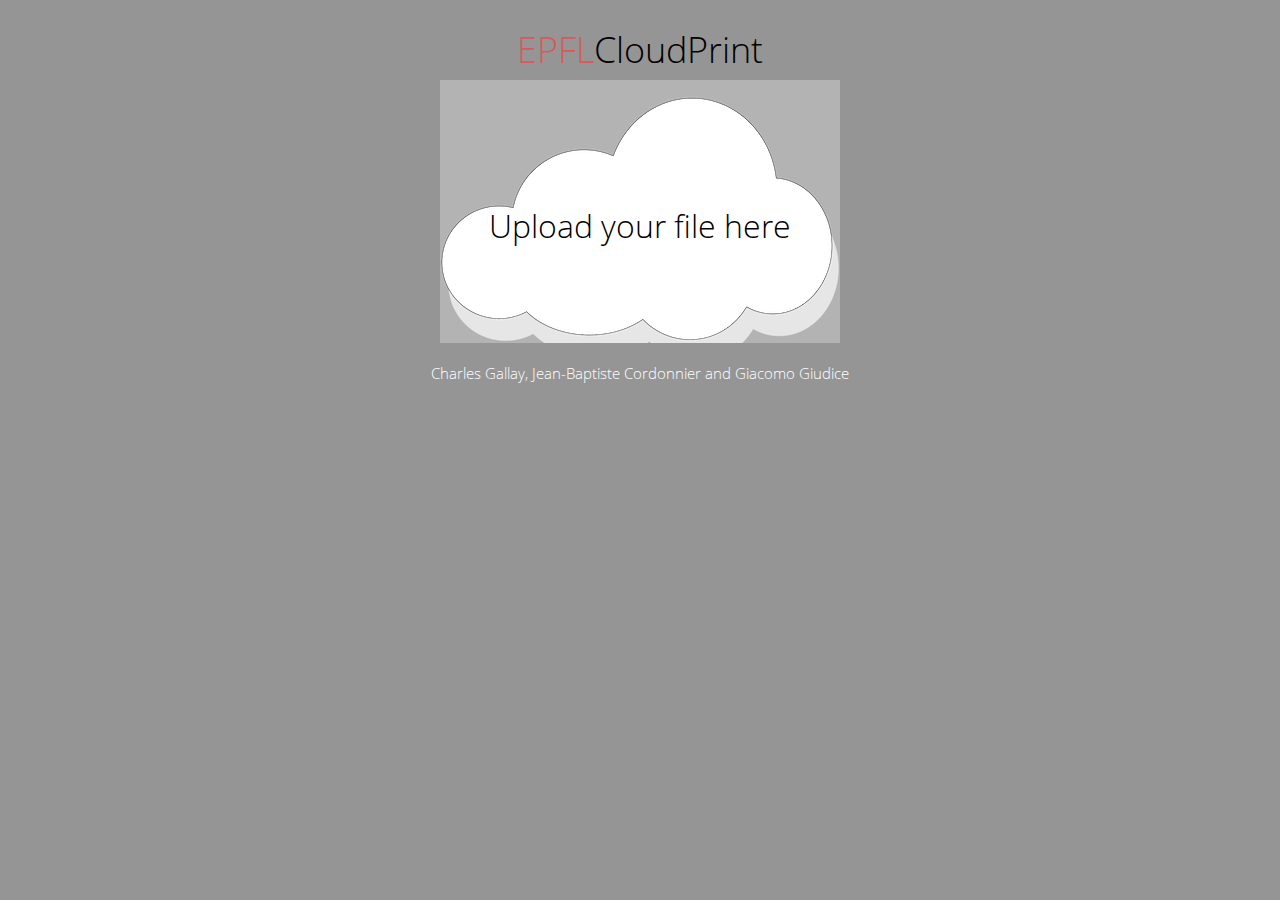
==== index.html @ 7ae25bc0 "Almost clean version" ====
<!DOCTYPE html PUBLIC "-//W3C//DTD XHTML 1.0 Transitional//EN" "http://www.w3.org/TR/xhtml1/DTD/xhtml1-transitional.dtd">
<html xmlns="http://www.w3.org/1999/xhtml">
<head>
  <meta http-equiv="Content-Type" content="text/html; charset=UTF-8" />
  <meta name="viewport" content="width=440px, initial-scale=1, maximum-scale=1">
  <title>EPFLCloudPrint</title>
</head>
<link rel="stylesheet" type="text/css" href="styles.css" />
<link href="bootstrap/css/bootstrap.css" rel="stylesheet" type="text/css"/>
<script src="http://ajax.googleapis.com/ajax/libs/jquery/1.9.1/jquery.min.js" type="text/javascript"></script>
<script src="http://malsup.github.com/jquery.form.js"></script>
<script src="script.js"></script>

<body id="body">
  <div id="wrapper">
    <h1><font color=#D65A5A>EPFL</font>CloudPrint</h1>
    <div id="cloud">
      <div id="cloud-background">
      </div>
      <div id="cloud-bar">
      </div>
      <div id="cloud-text-container"><p id="cloud-text"> Upload your file here</p>
      </div>
      <div id="cloud-foreground">
        <form id="formUpload" action="upload_file.php" method="post" enctype="multipart/form-data" >
          <input  type="file" name="file" id="fileElem" accept="application/pdf">
          <div id="fileSelect"></div>
        </form>
      </div>
    </div>
    
    <div id="dialog" class="panel panel-default">

      <form class="panel-body" id="dialog-form" action="print.php" method="post" >
        <div class="alert alert-danger" id="error" style="display:none;">
        </div>
        <div class="alert" id="print-result" style="display:none;">
        </div>

        <!-- hidden field for file name -->
        <input type="text" id="server_file_name" name="server_file_name" style="display:none;">

        <div class="input-group">
          <span class="input-group-addon">
            <span class="glyphicon glyphicon-user"></span>
          </span>
          <input type="text" class="form-control" placeholder="Username" id="user" name="user">
        </div>

        <div class="input-group">
          <span class="input-group-addon">
            <span class="glyphicon glyphicon-lock"></span>
          </span>
          <input type="password" class="form-control" placeholder="Password" id="password" name="password">
        </div>

        <h3>Options</h3>

        <label class="radio inline">
          <input type="radio" checked="checked" id="selection_all" name="selection_all"/>
          All the pages
        </label>
        <label class="radio inline">
          <input type="radio" id="selection_selected" name="selection_selected"/>
          Selected only
        </label>

        <div class="row from_to">
          <div class="col-lg-6">
            <div class="input-group">
              <span class="input-group-addon">
                From
              </span>
              <input type="number" value="1" min="1" class="form-control" id="from" name="from">
            </div>
          </div>
          <div class="col-lg-6">
            <div class="input-group">
              <span class="input-group-addon">
                To
              </span>
              <input type="number" value="1" min="1" class="form-control" id="to" name="to">
            </div>
          </div>
        </div>

        <div class="control-group inline">
          <label class="control-label" for="inputType">Number of copies</label>
          <div class="controls">
            <input type="number" min=1 class="form-control" value="1" id="number_copies" name="number_copies">
          </div>
        </div>


        <label class="checkbox inline">
          <input type="checkbox" checked name="double_sided"/>
          Double sided
        </label>

        <button type="submit" value="Submit" class="btn btn-danger btn-lg pull-right">PRINT</button>

      </form>
    </div>
  </div>
  <div id="footer">
    <p>Charles Gallay, Jean-Baptiste Cordonnier and Giacomo Giudice</p>
  </div>
</div>

</body>

</html>
---- styles.css ----
/* FONTS */

@charset "UTF-8";
@font-face
{
 font-family: OpenSans;
 src: url('../font/OpenSans-Light.ttf');
}
@font-face
{
  font-family: OpenSans;
  src: url('../font/OpenSans-Regular.ttf');
  font-weight: bold;
}

/* GENERAL CSS */

html {
  background-color: #959595;
}

body
{
  margin:0px;
  font-family: OpenSans,'Helvetica','sans-serif';
  font-size: 15px;
}

#wrapper
{
  background-color: #959595;
  padding: 10px;
  margin: 0px auto;
}

/* LOGO CSS */

h1
{
  font-size: 50px;
  text-align: center;
  margin-top: 20px;
  font-family: OpenSans,'Helvetica','sans-serif';
}

/* CLOUD CSS */

#cloud
{
  margin: 5px auto;
  width: 400px;
  height: 263px;
  position: relative;
  text-align: center;
}

#fileElem
{
  visibility: hidden;
  width: 0;
  height: 0;
}

#fileSelect
{
  background: url(img/cloud.png) no-repeat;
  width: 400px;
  height: 263px;
  cursor: pointer;
  border: none;
}

#cloud-foreground
{
  position: absolute;
  z-index: 4;
}

#cloud-text-container
{
  position: absolute;
  left: 10%;
  width: 80%;
  height: 100%;
  z-index: 3;
}

#cloud-bar
{
  background-color: #D65A5A;
  position: absolute;
  width: 0%;
  height: 100%;
  z-index: 2;
}

#cloud-background
{
  background-color: white;
  position: absolute;
  width: 100%;
  height: 100%;
  z-index: 1;
}

#cloud-text
{
  font-size: 32px;
  margin: 124px auto;
}

/* DIALOG CSS */

#dialog
{
  text-align: left;
  margin: 10px auto;
  width: 400px;
  display: none;
}

#dialog .alert {
  margin-top: 20px;
}

#dialog .input-group {
  margin-top: 15px;
  margin-bottom: 15px;
}


#dialog h3 {
  margin-top: 20px;
  margin-bottom: 20px;
}

#dialog .radio {
  margin-top : 15px;
}

#dialog .panel-body {
  margin-left:20px;
  margin-right:20px;
  margin-bottom:10px;
}

#dialog .row {
  display: none;
}

#footer {
  width: 500px;
  text-align: center;
  margin-left:auto;
  margin-right:auto;
  margin-top: 5px;
  color: white;
}

#body{
  background:#959595;
}
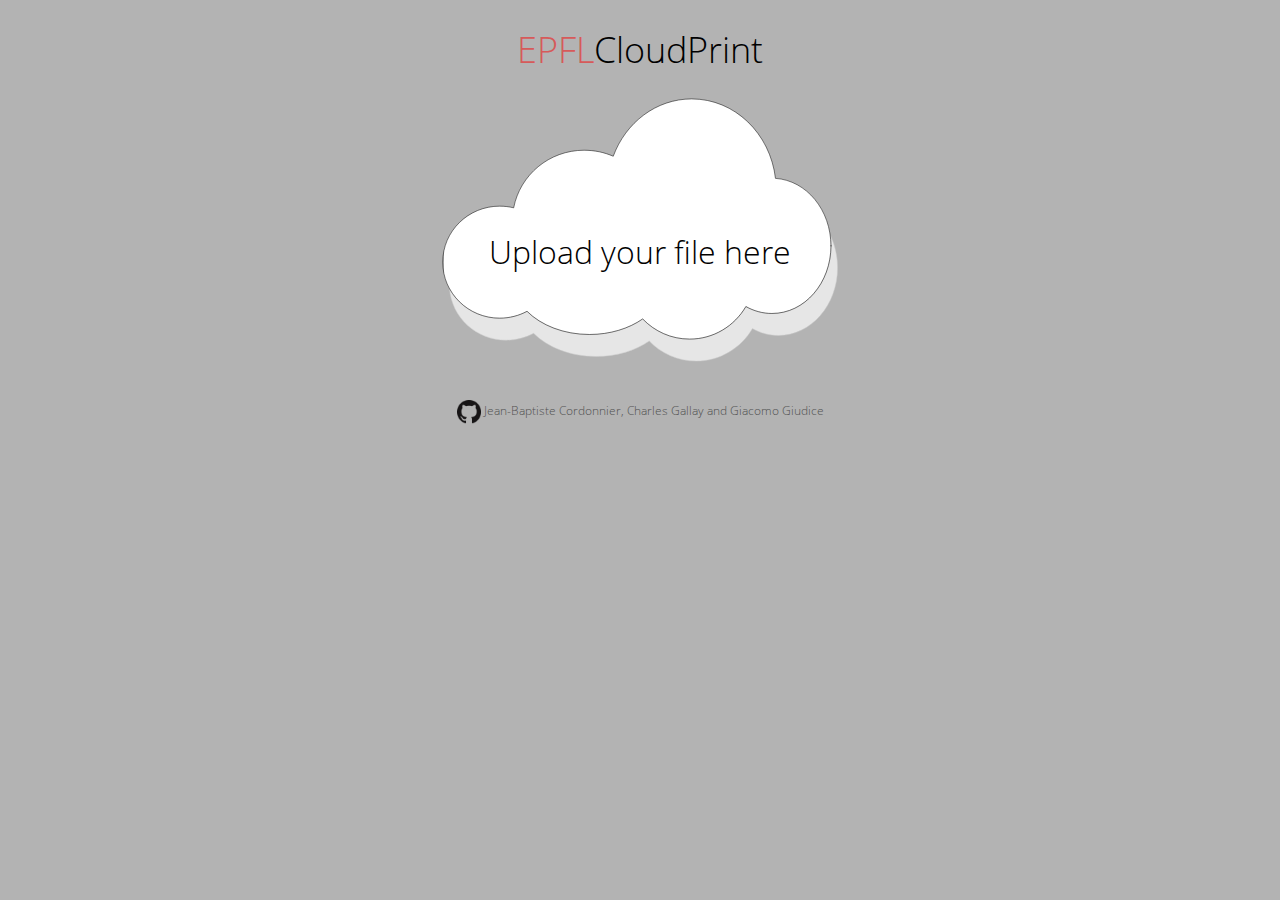
==== commit c722cc0e: "GitHub link" ====
--- a/index.html
+++ b/index.html
@@ -2,7 +2,7 @@
 <html xmlns="http://www.w3.org/1999/xhtml">
 <head>
   <meta http-equiv="Content-Type" content="text/html; charset=UTF-8" />
-  <meta name="viewport" content="width=440px, initial-scale=1, maximum-scale=1">
+  <meta name="viewport" content="width=device-width, initial-scale=1.0">
   <title>EPFLCloudPrint</title>
 </head>
 <link rel="stylesheet" type="text/css" href="styles.css" />
@@ -28,7 +28,7 @@
         </form>
       </div>
     </div>
-    
+
     <div id="dialog" class="panel panel-default">
 
       <form class="panel-body" id="dialog-form" action="print.php" method="post" >
@@ -44,7 +44,7 @@
           <span class="input-group-addon">
             <span class="glyphicon glyphicon-user"></span>
           </span>
-          <input type="text" class="form-control" placeholder="Username" id="user" name="user">
+          <input type="text" class="form-control" placeholder="Gaspar" id="user" name="user">
         </div>
 
         <div class="input-group">
@@ -103,7 +103,10 @@
     </div>
   </div>
   <div id="footer">
-    <p>Charles Gallay, Jean-Baptiste Cordonnier and Giacomo Giudice</p>
+    <p>
+    <a href="https://github.com/giacomogiudice/EPFLCloudPrint" target="_blank"><img id="logo-github"src="img/GitHub-Mark-64px.png" alt="GitHub link"/></a>
+    Jean-Baptiste Cordonnier, Charles Gallay and Giacomo Giudice
+  </p>
   </div>
 </div>
 
--- a/styles.css
+++ b/styles.css
@@ -4,19 +4,19 @@
 @font-face
 {
  font-family: OpenSans;
- src: url('../font/OpenSans-Light.ttf');
+ src: url('font/OpenSans-Light.ttf');
 }
 @font-face
 {
   font-family: OpenSans;
-  src: url('../font/OpenSans-Regular.ttf');
+  src: url('font/OpenSans-Regular.ttf');
   font-weight: bold;
 }
 
 /* GENERAL CSS */
 
 html {
-  background-color: #959595;
+  background-color: #B3B3B3;
 }
 
 body
@@ -28,7 +28,7 @@
 
 #wrapper
 {
-  background-color: #959595;
+  background-color: none;
   padding: 10px;
   margin: 0px auto;
 }
@@ -49,7 +49,7 @@
 {
   margin: 5px auto;
   width: 400px;
-  height: 263px;
+  height: 300px;
   position: relative;
   text-align: center;
 }
@@ -63,11 +63,13 @@
 
 #fileSelect
 {
-  background: url(img/cloud.png) no-repeat;
+  background-image: url(img/cloud.png);
+  background-image: url(img/cloud-clean.svg), none;
+  background-size: 100% 100%;
+  border: 0px;
   width: 400px;
-  height: 263px;
+  height: 300px;
   cursor: pointer;
-  border: none;
 }
 
 #cloud-foreground
@@ -98,15 +100,16 @@
 {
   background-color: white;
   position: absolute;
-  width: 100%;
-  height: 100%;
+  width: 98%;
+  height: 98%;
+  margin: 1%;
   z-index: 1;
 }
 
 #cloud-text
 {
   font-size: 32px;
-  margin: 124px auto;
+  margin: 150px auto;
 }
 
 /* DIALOG CSS */
@@ -157,6 +160,10 @@
   color: white;
 }
 
-#body{
-  background:#959595;
-}+#footer p {
+  font-size: 0.8em;
+  color: #505050;
+}
+#footer img{
+  width: 24px;
+}
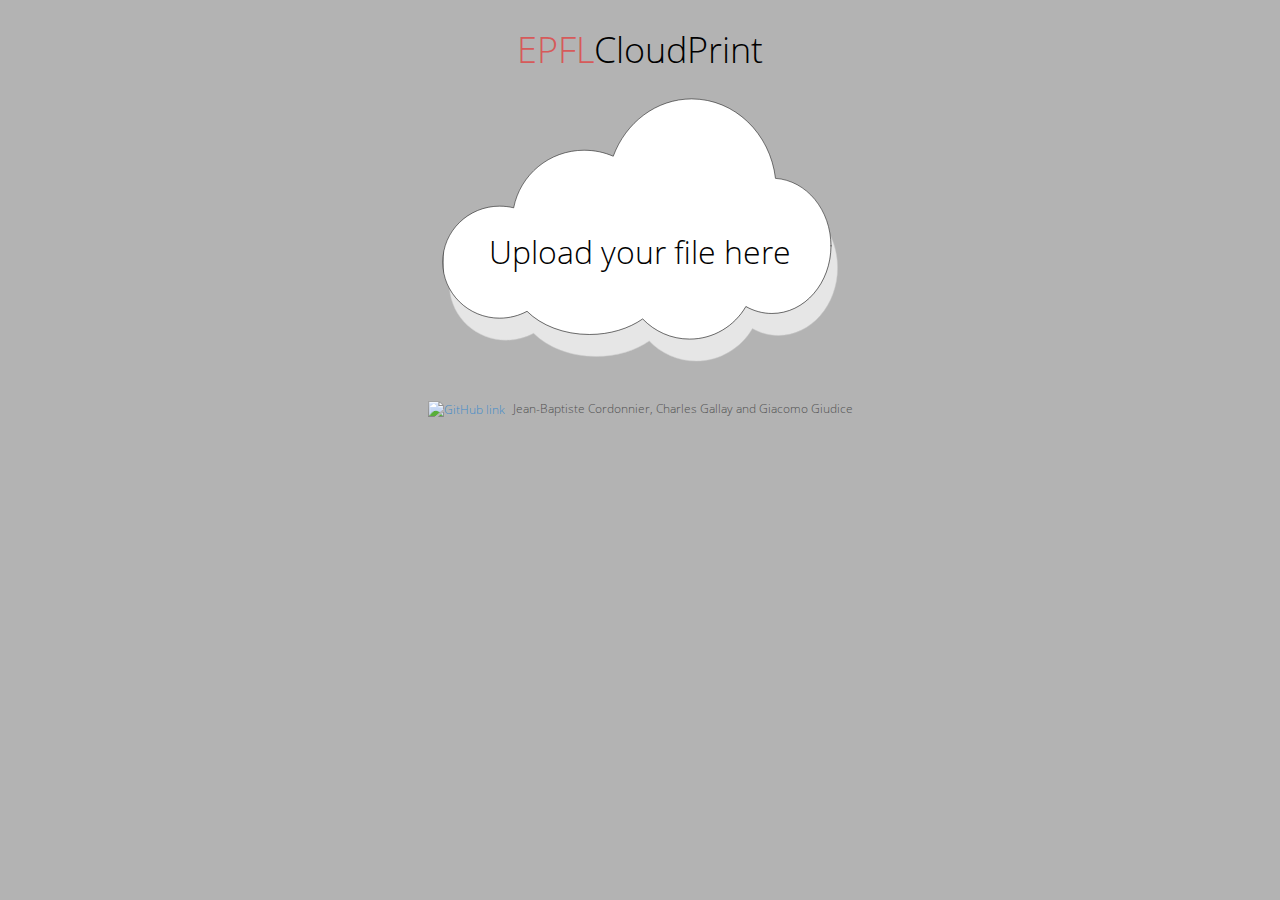
==== commit ba6237c7: "Beautiful name + remove printer after job" ====
--- a/index.html
+++ b/index.html
@@ -39,6 +39,9 @@
 
         <!-- hidden field for file name -->
         <input type="text" id="server_file_name" name="server_file_name" style="display:none;">
+
+        <!-- hidden field for file name -->
+        <input type="text" id="file_name" name="file_name" style="display:none;">
 
         <div class="input-group">
           <span class="input-group-addon">
@@ -97,14 +100,14 @@
           Double sided
         </label>
 
-        <button type="submit" value="Submit" class="btn btn-danger btn-lg pull-right">PRINT</button>
+        <button type="submit" value="Submit" class="btn btn-danger btn-lg pull-right" disabled id="submit">PRINT</button>
 
       </form>
     </div>
   </div>
   <div id="footer">
     <p>
-    <a href="https://github.com/giacomogiudice/EPFLCloudPrint" target="_blank"><img id="logo-github"src="img/GitHub-Mark-64px.png" alt="GitHub link"/></a>
+    <a style="margin-right:5px;" href="https://github.com/giacomogiudice/EPFLCloudPrint" target="_blank"><img id="logo-github" src="img/GitHub.png" alt="GitHub link"/></a>
     Jean-Baptiste Cordonnier, Charles Gallay and Giacomo Giudice
   </p>
   </div>
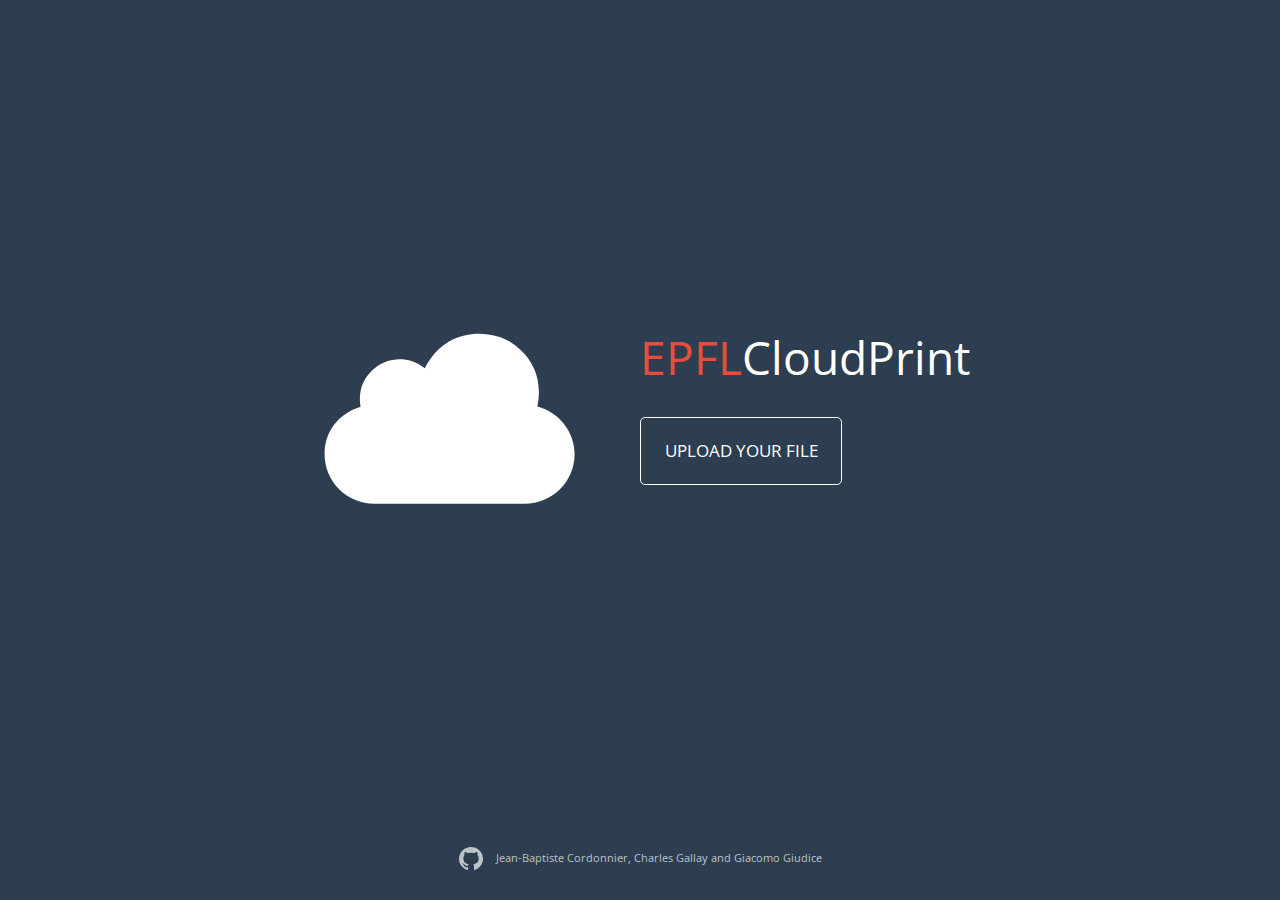
==== commit a33dcd37: "Brand new design ! Only in demo for the moment, need form verification, link with the back-end, clea" ====
--- a/index.html
+++ b/index.html
@@ -1,118 +1,109 @@
 <!DOCTYPE html PUBLIC "-//W3C//DTD XHTML 1.0 Transitional//EN" "http://www.w3.org/TR/xhtml1/DTD/xhtml1-transitional.dtd">
 <html xmlns="http://www.w3.org/1999/xhtml">
 <head>
+  <meta name="viewport" content="width=device-width">
   <meta http-equiv="Content-Type" content="text/html; charset=UTF-8" />
-  <meta name="viewport" content="width=device-width, initial-scale=1.0">
   <title>EPFLCloudPrint</title>
 </head>
+<link href='http://fonts.googleapis.com/css?family=Open+Sans' rel='stylesheet' type='text/css'>
+<link rel="stylesheet" type="text/css" href="skeleton/base.css" />
+<link rel="stylesheet" type="text/css" href="skeleton/skeleton.css" />
+<link rel="stylesheet" type="text/css" href="skeleton/layout.css" />
 <link rel="stylesheet" type="text/css" href="styles.css" />
-<link href="bootstrap/css/bootstrap.css" rel="stylesheet" type="text/css"/>
-<script src="http://ajax.googleapis.com/ajax/libs/jquery/1.9.1/jquery.min.js" type="text/javascript"></script>
-<script src="http://malsup.github.com/jquery.form.js"></script>
+<script src="https://ajax.googleapis.com/ajax/libs/jquery/1.9.1/jquery.min.js"></script>
 <script src="script.js"></script>
 
-<body id="body">
-  <div id="wrapper">
-    <h1><font color=#D65A5A>EPFL</font>CloudPrint</h1>
-    <div id="cloud">
-      <div id="cloud-background">
+<body>
+
+  <div class="container">
+    <div class="two columns alpha cloud">
+      <span style="visibility: hidden">Empty</span>
+    </div>
+    <div class="six columns  cloud">
+      <svg class="foreground" height="170" width="250">
+        <defs>
+          <linearGradient id="progression" x1="0" y1="0" x2="100%" y2="35%">
+          <stop offset="0%" stop-color="#2ecc71" />
+          <stop offset="0%" stop-color="#FFFFFF" />
+          </linearGradient>
+        </defs>
+        <path id="cloud_path" d="m 186.35781,8.876732 c 15.78232,10.231975 33.93546,29.879452 27.03438,64.610972 21.31603,5.820368 37.18487,24.800538 37.18487,47.750986 0,27.30733 -22.31413,49.42895 -49.84801,49.42895 H 50.425072 C 22.891196,170.66852 0.57706205,148.54691 0.57706205,121.23869 0.57706205,98.707512 14.444346,80.642672 36.585439,73.778105 34.670404,63.578788 35.565038,46.040023 52.492633,33.806139 c 9.4396,-6.832792 29.225922,-13.223363 48.329007,1.452002 22.80292,-44.705755 69.06972,-37.066198 85.53617,-26.381409 z" fill="url(#progression)" />
+        <path id="tick_path" d="m 81.691766,105.38213 29.471174,25.12269 55.748,-64.444933" fill="none" stroke="#2ecc71" stroke-width="14.29999999" stroke-linecap="round" stroke-linejoin="round" stroke-miterlimit="4" display="none">
+      </svg>
+      <p style="display:none;">Uploading your file...</p>
+    </div>
+    <div class="eight columns omega dialog">
+      <h1><span class="colored">EPFL</span>CloudPrint</h1>
+
+      <div class="upload _button empty" id="upload_button">
+        UPLOAD YOUR FILE
       </div>
-      <div id="cloud-bar">
-      </div>
-      <div id="cloud-text-container"><p id="cloud-text"> Upload your file here</p>
-      </div>
-      <div id="cloud-foreground">
-        <form id="formUpload" action="upload_file.php" method="post" enctype="multipart/form-data" >
-          <input  type="file" name="file" id="fileElem" accept="application/pdf">
-          <div id="fileSelect"></div>
-        </form>
+      
+      <div class="options" style="display: none;">
+        <!-- Credentials -->
+        <div class="five columns alpha omega">
+          <input type="text" id="gaspar" placeholder="Gaspar"/>
+          <input type="password" id="password" placeholder="Password"/>
+        </div>
+        <br class="clear"/>
+
+        <!-- Options -->
+        <div class="six columds alpha omega">
+
+          <h3>Options</h3>
+
+          <div class="three columns alpha copies">
+            <h5>Number of copies</h5>
+            <input type="text" id="numberCopies" value="1"/>
+          </div>
+
+          <div class="three columns omega printingOptions">
+            <h5>Printing Options</h5>
+
+            <div class="doublesided checkbox checked"></div>
+            <span class="label" for="doublesided"> Double sided </span><br/>
+
+            <div class="blackwhite checkbox checked"></div>
+            <span class="label" for="blackwhite"> Black & white </span>
+          </div>
+
+          <br class="clear" />
+
+          <h5>Pages</h5>
+
+          <div class="radioGroup selection">
+            <div class="all radiobox checked"></div>
+            <span class="label" for="all"> All </span><br/>
+
+            <div class="selectedonly radiobox unchecked"></div>
+            <span class="label" for="selectedonly"> Selected only </span><br/>
+            <div id="fromto" style="display: none">
+              <div class="two columns" >
+                <input type="text" class="numberField" id="from" placeholder="From"/>
+              </div>
+              <div class="two columns omega">
+                <input type="text" class="numberField" id="to" placeholder="To"/>
+              </div>
+              <br class="clear"/>
+            </div>
+
+          </div>
+
+          <div class="five columns alpha omega">
+            <div class="_button full print">PRINT</div>
+          </div>
+        </div>
       </div>
     </div>
-
-    <div id="dialog" class="panel panel-default">
-
-      <form class="panel-body" id="dialog-form" action="print.php" method="post" >
-        <div class="alert alert-danger" id="error" style="display:none;">
-        </div>
-        <div class="alert" id="print-result" style="display:none;">
-        </div>
-
-        <!-- hidden field for file name -->
-        <input type="text" id="server_file_name" name="server_file_name" style="display:none;">
-
-        <!-- hidden field for file name -->
-        <input type="text" id="file_name" name="file_name" style="display:none;">
-
-        <div class="input-group">
-          <span class="input-group-addon">
-            <span class="glyphicon glyphicon-user"></span>
-          </span>
-          <input type="text" class="form-control" placeholder="Gaspar" id="user" name="user">
-        </div>
-
-        <div class="input-group">
-          <span class="input-group-addon">
-            <span class="glyphicon glyphicon-lock"></span>
-          </span>
-          <input type="password" class="form-control" placeholder="Password" id="password" name="password">
-        </div>
-
-        <h3>Options</h3>
-
-        <label class="radio inline">
-          <input type="radio" checked="checked" id="selection_all" name="selection_all"/>
-          All the pages
-        </label>
-        <label class="radio inline">
-          <input type="radio" id="selection_selected" name="selection_selected"/>
-          Selected only
-        </label>
-
-        <div class="row from_to">
-          <div class="col-lg-6">
-            <div class="input-group">
-              <span class="input-group-addon">
-                From
-              </span>
-              <input type="number" value="1" min="1" class="form-control" id="from" name="from">
-            </div>
-          </div>
-          <div class="col-lg-6">
-            <div class="input-group">
-              <span class="input-group-addon">
-                To
-              </span>
-              <input type="number" value="1" min="1" class="form-control" id="to" name="to">
-            </div>
-          </div>
-        </div>
-
-        <div class="control-group inline">
-          <label class="control-label" for="inputType">Number of copies</label>
-          <div class="controls">
-            <input type="number" min=1 class="form-control" value="1" id="number_copies" name="number_copies">
-          </div>
-        </div>
-
-
-        <label class="checkbox inline">
-          <input type="checkbox" checked name="double_sided"/>
-          Double sided
-        </label>
-
-        <button type="submit" value="Submit" class="btn btn-danger btn-lg pull-right" disabled id="submit">PRINT</button>
-
-      </form>
+    <br class="clear"/>
+    <div class="footer sixteen columns">
+      <p>
+        <a  href="https://github.com/giacomogiudice/EPFLCloudPrint" target="_blank">
+          <img class="logo-github" src="images/GitHub.svg" alt="GitHub link"/>
+        </a>
+        Jean-Baptiste Cordonnier, Charles Gallay and Giacomo Giudice
+      </p>
     </div>
   </div>
-  <div id="footer">
-    <p>
-    <a style="margin-right:5px;" href="https://github.com/giacomogiudice/EPFLCloudPrint" target="_blank"><img id="logo-github" src="img/GitHub.png" alt="GitHub link"/></a>
-    Jean-Baptiste Cordonnier, Charles Gallay and Giacomo Giudice
-  </p>
-  </div>
-</div>
-
 </body>
-
 </html>
--- a/skeleton/base.css
+++ b/skeleton/base.css
@@ -0,0 +1,269 @@
+/*
+* Skeleton V1.2
+* Copyright 2011, Dave Gamache
+* www.getskeleton.com
+* Free to use under the MIT license.
+* http://www.opensource.org/licenses/mit-license.php
+* 6/20/2012
+*/
+
+
+/* Table of Content
+==================================================
+	#Reset & Basics
+	#Basic Styles
+	#Site Styles
+	#Typography
+	#Links
+	#Lists
+	#Images
+	#Buttons
+	#Forms
+	#Misc */
+
+
+/* #Reset & Basics (Inspired by E. Meyers)
+================================================== */
+	html, body, div, span, applet, object, iframe, h1, h2, h3, h4, h5, h6, p, blockquote, pre, a, abbr, acronym, address, big, cite, code, del, dfn, em, img, ins, kbd, q, s, samp, small, strike, strong, sub, sup, tt, var, b, u, i, center, dl, dt, dd, ol, ul, li, fieldset, form, label, legend, table, caption, tbody, tfoot, thead, tr, th, td, article, aside, canvas, details, embed, figure, figcaption, footer, header, hgroup, menu, nav, output, ruby, section, summary, time, mark, audio, video {
+		margin: 0;
+		padding: 0;
+		border: 0;
+		font-size: 100%;
+		font: inherit;
+		vertical-align: baseline; }
+	article, aside, details, figcaption, figure, footer, header, hgroup, menu, nav, section {
+		display: block; }
+	body {
+		line-height: 1; }
+	ol, ul {
+		list-style: none; }
+	blockquote, q {
+		quotes: none; }
+	blockquote:before, blockquote:after,
+	q:before, q:after {
+		content: '';
+		content: none; }
+	table {
+		border-collapse: collapse;
+		border-spacing: 0; }
+
+
+/* #Basic Styles
+================================================== */
+	body {
+		background: #fff;
+		font: 14px/21px "HelveticaNeue", "Helvetica Neue", Helvetica, Arial, sans-serif;
+		color: #444;
+		-webkit-font-smoothing: antialiased; /* Fix for webkit rendering */
+		-webkit-text-size-adjust: 100%;
+ }
+
+
+/* #Typography
+================================================== */
+	h1, h2, h3, h4, h5, h6 {
+		color: #181818;
+		font-family: "Georgia", "Times New Roman", serif;
+		font-weight: normal; }
+	h1 a, h2 a, h3 a, h4 a, h5 a, h6 a { font-weight: inherit; }
+	h1 { font-size: 46px; line-height: 50px; margin-bottom: 14px;}
+	h2 { font-size: 35px; line-height: 40px; margin-bottom: 10px; }
+	h3 { font-size: 28px; line-height: 34px; margin-bottom: 8px; }
+	h4 { font-size: 21px; line-height: 30px; margin-bottom: 4px; }
+	h5 { font-size: 17px; line-height: 24px; }
+	h6 { font-size: 14px; line-height: 21px; }
+	.subheader { color: #777; }
+
+	p { margin: 0 0 20px 0; }
+	p img { margin: 0; }
+	p.lead { font-size: 21px; line-height: 27px; color: #777;  }
+
+	em { font-style: italic; }
+	strong { font-weight: bold; color: #333; }
+	small { font-size: 80%; }
+
+/*	Blockquotes  */
+	blockquote, blockquote p { font-size: 17px; line-height: 24px; color: #777; font-style: italic; }
+	blockquote { margin: 0 0 20px; padding: 9px 20px 0 19px; border-left: 1px solid #ddd; }
+	blockquote cite { display: block; font-size: 12px; color: #555; }
+	blockquote cite:before { content: "\2014 \0020"; }
+	blockquote cite a, blockquote cite a:visited, blockquote cite a:visited { color: #555; }
+
+	hr { border: solid #ddd; border-width: 1px 0 0; clear: both; margin: 10px 0 30px; height: 0; }
+
+
+/* #Links
+================================================== */
+	a, a:visited { color: #333; text-decoration: underline; outline: 0; }
+	a:hover, a:focus { color: #000; }
+	p a, p a:visited { line-height: inherit; }
+
+
+/* #Lists
+================================================== */
+	ul, ol { margin-bottom: 20px; }
+	ul { list-style: none outside; }
+	ol { list-style: decimal; }
+	ol, ul.square, ul.circle, ul.disc { margin-left: 30px; }
+	ul.square { list-style: square outside; }
+	ul.circle { list-style: circle outside; }
+	ul.disc { list-style: disc outside; }
+	ul ul, ul ol,
+	ol ol, ol ul { margin: 4px 0 5px 30px; font-size: 90%;  }
+	ul ul li, ul ol li,
+	ol ol li, ol ul li { margin-bottom: 6px; }
+	li { line-height: 18px; margin-bottom: 12px; }
+	ul.large li { line-height: 21px; }
+	li p { line-height: 21px; }
+
+/* #Images
+================================================== */
+
+	img.scale-with-grid {
+		max-width: 100%;
+		height: auto; }
+
+
+/* #Buttons
+================================================== */
+
+	.button,
+	button,
+	input[type="submit"],
+	input[type="reset"],
+	input[type="button"] {
+		background: #eee; /* Old browsers */
+		background: #eee -moz-linear-gradient(top, rgba(255,255,255,.2) 0%, rgba(0,0,0,.2) 100%); /* FF3.6+ */
+		background: #eee -webkit-gradient(linear, left top, left bottom, color-stop(0%,rgba(255,255,255,.2)), color-stop(100%,rgba(0,0,0,.2))); /* Chrome,Safari4+ */
+		background: #eee -webkit-linear-gradient(top, rgba(255,255,255,.2) 0%,rgba(0,0,0,.2) 100%); /* Chrome10+,Safari5.1+ */
+		background: #eee -o-linear-gradient(top, rgba(255,255,255,.2) 0%,rgba(0,0,0,.2) 100%); /* Opera11.10+ */
+		background: #eee -ms-linear-gradient(top, rgba(255,255,255,.2) 0%,rgba(0,0,0,.2) 100%); /* IE10+ */
+		background: #eee linear-gradient(top, rgba(255,255,255,.2) 0%,rgba(0,0,0,.2) 100%); /* W3C */
+	  border: 1px solid #aaa;
+	  border-top: 1px solid #ccc;
+	  border-left: 1px solid #ccc;
+	  -moz-border-radius: 3px;
+	  -webkit-border-radius: 3px;
+	  border-radius: 3px;
+	  color: #444;
+	  display: inline-block;
+	  font-size: 11px;
+	  font-weight: bold;
+	  text-decoration: none;
+	  text-shadow: 0 1px rgba(255, 255, 255, .75);
+	  cursor: pointer;
+	  margin-bottom: 20px;
+	  line-height: normal;
+	  padding: 8px 10px;
+	  font-family: "HelveticaNeue", "Helvetica Neue", Helvetica, Arial, sans-serif; }
+
+	.button:hover,
+	button:hover,
+	input[type="submit"]:hover,
+	input[type="reset"]:hover,
+	input[type="button"]:hover {
+		color: #222;
+		background: #ddd; /* Old browsers */
+		background: #ddd -moz-linear-gradient(top, rgba(255,255,255,.3) 0%, rgba(0,0,0,.3) 100%); /* FF3.6+ */
+		background: #ddd -webkit-gradient(linear, left top, left bottom, color-stop(0%,rgba(255,255,255,.3)), color-stop(100%,rgba(0,0,0,.3))); /* Chrome,Safari4+ */
+		background: #ddd -webkit-linear-gradient(top, rgba(255,255,255,.3) 0%,rgba(0,0,0,.3) 100%); /* Chrome10+,Safari5.1+ */
+		background: #ddd -o-linear-gradient(top, rgba(255,255,255,.3) 0%,rgba(0,0,0,.3) 100%); /* Opera11.10+ */
+		background: #ddd -ms-linear-gradient(top, rgba(255,255,255,.3) 0%,rgba(0,0,0,.3) 100%); /* IE10+ */
+		background: #ddd linear-gradient(top, rgba(255,255,255,.3) 0%,rgba(0,0,0,.3) 100%); /* W3C */
+	  border: 1px solid #888;
+	  border-top: 1px solid #aaa;
+	  border-left: 1px solid #aaa; }
+
+	.button:active,
+	button:active,
+	input[type="submit"]:active,
+	input[type="reset"]:active,
+	input[type="button"]:active {
+		border: 1px solid #666;
+		background: #ccc; /* Old browsers */
+		background: #ccc -moz-linear-gradient(top, rgba(255,255,255,.35) 0%, rgba(10,10,10,.4) 100%); /* FF3.6+ */
+		background: #ccc -webkit-gradient(linear, left top, left bottom, color-stop(0%,rgba(255,255,255,.35)), color-stop(100%,rgba(10,10,10,.4))); /* Chrome,Safari4+ */
+		background: #ccc -webkit-linear-gradient(top, rgba(255,255,255,.35) 0%,rgba(10,10,10,.4) 100%); /* Chrome10+,Safari5.1+ */
+		background: #ccc -o-linear-gradient(top, rgba(255,255,255,.35) 0%,rgba(10,10,10,.4) 100%); /* Opera11.10+ */
+		background: #ccc -ms-linear-gradient(top, rgba(255,255,255,.35) 0%,rgba(10,10,10,.4) 100%); /* IE10+ */
+		background: #ccc linear-gradient(top, rgba(255,255,255,.35) 0%,rgba(10,10,10,.4) 100%); /* W3C */ }
+
+	.button.full-width,
+	button.full-width,
+	input[type="submit"].full-width,
+	input[type="reset"].full-width,
+	input[type="button"].full-width {
+		width: 100%;
+		padding-left: 0 !important;
+		padding-right: 0 !important;
+		text-align: center; }
+
+	/* Fix for odd Mozilla border & padding issues */
+	button::-moz-focus-inner,
+	input::-moz-focus-inner {
+    border: 0;
+    padding: 0;
+	}
+
+
+/* #Forms
+================================================== */
+
+	form {
+		margin-bottom: 20px; }
+	fieldset {
+		margin-bottom: 20px; }
+	input[type="text"],
+	input[type="password"],
+	input[type="email"],
+	textarea,
+	select {
+		border: 1px solid #ccc;
+		padding: 6px 4px;
+		outline: none;
+		-moz-border-radius: 2px;
+		-webkit-border-radius: 2px;
+		border-radius: 2px;
+		font: 13px "HelveticaNeue", "Helvetica Neue", Helvetica, Arial, sans-serif;
+		color: #777;
+		margin: 0;
+		width: 210px;
+		max-width: 100%;
+		display: block;
+		margin-bottom: 20px;
+		background: #fff; }
+	select {
+		padding: 0; }
+	input[type="text"]:focus,
+	input[type="password"]:focus,
+	input[type="email"]:focus,
+	textarea:focus {
+		border: 1px solid #aaa;
+ 		color: #444;
+ 		-moz-box-shadow: 0 0 3px rgba(0,0,0,.2);
+		-webkit-box-shadow: 0 0 3px rgba(0,0,0,.2);
+		box-shadow:  0 0 3px rgba(0,0,0,.2); }
+	textarea {
+		min-height: 60px; }
+	label,
+	legend {
+		display: block;
+		font-weight: bold;
+		font-size: 13px;  }
+	select {
+		width: 220px; }
+	input[type="checkbox"] {
+		display: inline; }
+	label span,
+	legend span {
+		font-weight: normal;
+		font-size: 13px;
+		color: #444; }
+
+/* #Misc
+================================================== */
+	.remove-bottom { margin-bottom: 0 !important; }
+	.half-bottom { margin-bottom: 10px !important; }
+	.add-bottom { margin-bottom: 20px !important; }
+
+
--- a/skeleton/skeleton.css
+++ b/skeleton/skeleton.css
@@ -0,0 +1,242 @@
+/*
+* Skeleton V1.2
+* Copyright 2011, Dave Gamache
+* www.getskeleton.com
+* Free to use under the MIT license.
+* http://www.opensource.org/licenses/mit-license.php
+* 6/20/2012
+*/
+
+
+/* Table of Contents
+==================================================
+    #Base 960 Grid
+    #Tablet (Portrait)
+    #Mobile (Portrait)
+    #Mobile (Landscape)
+    #Clearing */
+
+
+
+/* #Base 960 Grid
+================================================== */
+
+    .container                                  { position: relative; width: 960px; margin: 0 auto; padding: 0; }
+    .container .column,
+    .container .columns                         { float: left; display: inline; margin-left: 10px; margin-right: 10px; }
+    .row                                        { margin-bottom: 20px; }
+
+    /* Nested Column Classes */
+    .column.alpha, .columns.alpha               { margin-left: 0; }
+    .column.omega, .columns.omega               { margin-right: 0; }
+
+    /* Base Grid */
+    .container .one.column,
+    .container .one.columns                     { width: 40px;  }
+    .container .two.columns                     { width: 100px; }
+    .container .three.columns                   { width: 160px; }
+    .container .four.columns                    { width: 220px; }
+    .container .five.columns                    { width: 280px; }
+    .container .six.columns                     { width: 340px; }
+    .container .seven.columns                   { width: 400px; }
+    .container .eight.columns                   { width: 460px; }
+    .container .nine.columns                    { width: 520px; }
+    .container .ten.columns                     { width: 580px; }
+    .container .eleven.columns                  { width: 640px; }
+    .container .twelve.columns                  { width: 700px; }
+    .container .thirteen.columns                { width: 760px; }
+    .container .fourteen.columns                { width: 820px; }
+    .container .fifteen.columns                 { width: 880px; }
+    .container .sixteen.columns                 { width: 940px; }
+
+    .container .one-third.column                { width: 300px; }
+    .container .two-thirds.column               { width: 620px; }
+
+    /* Offsets */
+    .container .offset-by-one                   { padding-left: 60px;  }
+    .container .offset-by-two                   { padding-left: 120px; }
+    .container .offset-by-three                 { padding-left: 180px; }
+    .container .offset-by-four                  { padding-left: 240px; }
+    .container .offset-by-five                  { padding-left: 300px; }
+    .container .offset-by-six                   { padding-left: 360px; }
+    .container .offset-by-seven                 { padding-left: 420px; }
+    .container .offset-by-eight                 { padding-left: 480px; }
+    .container .offset-by-nine                  { padding-left: 540px; }
+    .container .offset-by-ten                   { padding-left: 600px; }
+    .container .offset-by-eleven                { padding-left: 660px; }
+    .container .offset-by-twelve                { padding-left: 720px; }
+    .container .offset-by-thirteen              { padding-left: 780px; }
+    .container .offset-by-fourteen              { padding-left: 840px; }
+    .container .offset-by-fifteen               { padding-left: 900px; }
+
+
+
+/* #Tablet (Portrait)
+================================================== */
+
+    /* Note: Design for a width of 768px */
+
+    @media only screen and (min-width: 768px) and (max-width: 959px) {
+        .container                                  { width: 768px; }
+        .container .column,
+        .container .columns                         { margin-left: 10px; margin-right: 10px;  }
+        .column.alpha, .columns.alpha               { margin-left: 0; margin-right: 10px; }
+        .column.omega, .columns.omega               { margin-right: 0; margin-left: 10px; }
+        .alpha.omega                                { margin-left: 0; margin-right: 0; }
+
+        .container .one.column,
+        .container .one.columns                     { width: 28px; }
+        .container .two.columns                     { width: 76px; }
+        .container .three.columns                   { width: 124px; }
+        .container .four.columns                    { width: 172px; }
+        .container .five.columns                    { width: 220px; }
+        .container .six.columns                     { width: 268px; }
+        .container .seven.columns                   { width: 316px; }
+        .container .eight.columns                   { width: 364px; }
+        .container .nine.columns                    { width: 412px; }
+        .container .ten.columns                     { width: 460px; }
+        .container .eleven.columns                  { width: 508px; }
+        .container .twelve.columns                  { width: 556px; }
+        .container .thirteen.columns                { width: 604px; }
+        .container .fourteen.columns                { width: 652px; }
+        .container .fifteen.columns                 { width: 700px; }
+        .container .sixteen.columns                 { width: 748px; }
+
+        .container .one-third.column                { width: 236px; }
+        .container .two-thirds.column               { width: 492px; }
+
+        /* Offsets */
+        .container .offset-by-one                   { padding-left: 48px; }
+        .container .offset-by-two                   { padding-left: 96px; }
+        .container .offset-by-three                 { padding-left: 144px; }
+        .container .offset-by-four                  { padding-left: 192px; }
+        .container .offset-by-five                  { padding-left: 240px; }
+        .container .offset-by-six                   { padding-left: 288px; }
+        .container .offset-by-seven                 { padding-left: 336px; }
+        .container .offset-by-eight                 { padding-left: 384px; }
+        .container .offset-by-nine                  { padding-left: 432px; }
+        .container .offset-by-ten                   { padding-left: 480px; }
+        .container .offset-by-eleven                { padding-left: 528px; }
+        .container .offset-by-twelve                { padding-left: 576px; }
+        .container .offset-by-thirteen              { padding-left: 624px; }
+        .container .offset-by-fourteen              { padding-left: 672px; }
+        .container .offset-by-fifteen               { padding-left: 720px; }
+    }
+
+
+/*  #Mobile (Portrait)
+================================================== */
+
+    /* Note: Design for a width of 320px */
+
+    @media only screen and (max-width: 767px) {
+        .container { width: 300px; }
+        .container .columns,
+        .container .column { margin: 0; }
+
+        .container .one.column,
+        .container .one.columns,
+        .container .two.columns,
+        .container .three.columns,
+        .container .four.columns,
+        .container .five.columns,
+        .container .six.columns,
+        .container .seven.columns,
+        .container .eight.columns,
+        .container .nine.columns,
+        .container .ten.columns,
+        .container .eleven.columns,
+        .container .twelve.columns,
+        .container .thirteen.columns,
+        .container .fourteen.columns,
+        .container .fifteen.columns,
+        .container .sixteen.columns,
+        .container .one-third.column,
+        .container .two-thirds.column  { width: 300px; }
+
+        /* Offsets */
+        .container .offset-by-one,
+        .container .offset-by-two,
+        .container .offset-by-three,
+        .container .offset-by-four,
+        .container .offset-by-five,
+        .container .offset-by-six,
+        .container .offset-by-seven,
+        .container .offset-by-eight,
+        .container .offset-by-nine,
+        .container .offset-by-ten,
+        .container .offset-by-eleven,
+        .container .offset-by-twelve,
+        .container .offset-by-thirteen,
+        .container .offset-by-fourteen,
+        .container .offset-by-fifteen { padding-left: 0; }
+
+    }
+
+
+/* #Mobile (Landscape)
+================================================== */
+
+    /* Note: Design for a width of 480px */
+
+    @media only screen and (min-width: 480px) and (max-width: 767px) {
+        .container { width: 420px; }
+        .container .columns,
+        .container .column { margin: 0; }
+
+        .container .one.column,
+        .container .one.columns,
+        .container .two.columns,
+        .container .three.columns,
+        .container .four.columns,
+        .container .five.columns,
+        .container .six.columns,
+        .container .seven.columns,
+        .container .eight.columns,
+        .container .nine.columns,
+        .container .ten.columns,
+        .container .eleven.columns,
+        .container .twelve.columns,
+        .container .thirteen.columns,
+        .container .fourteen.columns,
+        .container .fifteen.columns,
+        .container .sixteen.columns,
+        .container .one-third.column,
+        .container .two-thirds.column { width: 420px; }
+    }
+
+
+/* #Clearing
+================================================== */
+
+    /* Self Clearing Goodness */
+    .container:after { content: "\0020"; display: block; height: 0; clear: both; visibility: hidden; }
+
+    /* Use clearfix class on parent to clear nested columns,
+    or wrap each row of columns in a <div class="row"> */
+    .clearfix:before,
+    .clearfix:after,
+    .row:before,
+    .row:after {
+      content: '\0020';
+      display: block;
+      overflow: hidden;
+      visibility: hidden;
+      width: 0;
+      height: 0; }
+    .row:after,
+    .clearfix:after {
+      clear: both; }
+    .row,
+    .clearfix {
+      zoom: 1; }
+
+    /* You can also use a <br class="clear" /> to clear columns */
+    .clear {
+      clear: both;
+      display: block;
+      overflow: hidden;
+      visibility: hidden;
+      width: 0;
+      height: 0;
+    }
--- a/skeleton/layout.css
+++ b/skeleton/layout.css
@@ -0,0 +1,58 @@
+/*
+* Skeleton V1.2
+* Copyright 2011, Dave Gamache
+* www.getskeleton.com
+* Free to use under the MIT license.
+* http://www.opensource.org/licenses/mit-license.php
+* 6/20/2012
+*/
+
+/* Table of Content
+==================================================
+	#Site Styles
+	#Page Styles
+	#Media Queries
+	#Font-Face */
+
+/* #Site Styles
+================================================== */
+
+/* #Page Styles
+================================================== */
+
+/* #Media Queries
+================================================== */
+
+	/* Smaller than standard 960 (devices and browsers) */
+	@media only screen and (max-width: 959px) {}
+
+	/* Tablet Portrait size to standard 960 (devices and browsers) */
+	@media only screen and (min-width: 768px) and (max-width: 959px) {}
+
+	/* All Mobile Sizes (devices and browser) */
+	@media only screen and (max-width: 767px) {}
+
+	/* Mobile Landscape Size to Tablet Portrait (devices and browsers) */
+	@media only screen and (min-width: 480px) and (max-width: 767px) {}
+
+	/* Mobile Portrait Size to Mobile Landscape Size (devices and browsers) */
+	@media only screen and (max-width: 479px) {}
+
+
+/* #Font-Face
+================================================== */
+/* 	This is the proper syntax for an @font-face file
+		Just create a "fonts" folder at the root,
+		copy your FontName into code below and remove
+		comment brackets */
+
+/*	@font-face {
+	    font-family: 'FontName';
+	    src: url('../fonts/FontName.eot');
+	    src: url('../fonts/FontName.eot?iefix') format('eot'),
+	         url('../fonts/FontName.woff') format('woff'),
+	         url('../fonts/FontName.ttf') format('truetype'),
+	         url('../fonts/FontName.svg#webfontZam02nTh') format('svg');
+	    font-weight: normal;
+	    font-style: normal; }
+*/--- a/styles.css
+++ b/styles.css
@@ -1,169 +1,232 @@
-/* FONTS */
-
-@charset "UTF-8";
-@font-face
-{
- font-family: OpenSans;
- src: url('font/OpenSans-Light.ttf');
-}
-@font-face
-{
-  font-family: OpenSans;
-  src: url('font/OpenSans-Regular.ttf');
-  font-weight: bold;
-}
-
-/* GENERAL CSS */
-
-html {
-  background-color: #B3B3B3;
-}
-
-body
-{
-  margin:0px;
-  font-family: OpenSans,'Helvetica','sans-serif';
-  font-size: 15px;
-}
-
-#wrapper
-{
-  background-color: none;
-  padding: 10px;
-  margin: 0px auto;
-}
-
-/* LOGO CSS */
-
-h1
-{
-  font-size: 50px;
-  text-align: center;
-  margin-top: 20px;
-  font-family: OpenSans,'Helvetica','sans-serif';
-}
-
-/* CLOUD CSS */
-
-#cloud
-{
-  margin: 5px auto;
-  width: 400px;
-  height: 300px;
-  position: relative;
-  text-align: center;
-}
-
-#fileElem
-{
-  visibility: hidden;
-  width: 0;
-  height: 0;
-}
-
-#fileSelect
-{
-  background-image: url(img/cloud.png);
-  background-image: url(img/cloud-clean.svg), none;
-  background-size: 100% 100%;
-  border: 0px;
-  width: 400px;
-  height: 300px;
+html, body {
+  margin:0;
+  padding:0;
+  height:100%;
+}
+
+body {
+  background-color: #2c3e50;
+  min-height:100%;
+  cursor: default;
+}
+
+p, h1, h3, h5 {
+  font-family: 'Open Sans', sans-serif;
+  color: white;
+}
+
+.container {
+  margin: auto;
+  min-height:100%;
+}
+/* CLOUD */
+
+.cloud p {
+  color: white;
+  text-align: center;
+  font-size: 0.8em;
+}
+
+.cloud .foreground {
+  width:252px;
+  height: 172px;
+  display:block;
+  margin: auto;
+}
+
+/* DIALOG */
+
+h1 {
+  margin-bottom: 15px;
+}
+
+h1 .colored {
+  color: #e74c3c;
+}
+
+.dialog {
+  color: white;
+  font-family: 'Open Sans', sans-serif;
+
+  -webkit-touch-callout: none;
+  -webkit-user-select: none;
+  -khtml-user-select: none;
+  -moz-user-select: none;
+  -ms-user-select: none;
+  user-select: none;
+}
+
+#gaspar, #password {
+  width:100%;
+  height: 1.6em;
+  padding-left: 10px;
+  margin-top:-5px;
+}
+
+#numberCopies{
+  width: 6em;
+}
+
+label {
+  color: inherit;
+  font-family: inherit;
+
+
+  -webkit-touch-callout: none;
+  -webkit-user-select: none;
+  -khtml-user-select: none;
+  -moz-user-select: none;
+  -ms-user-select: none;
+  user-select: none;
+}
+
+label span {
+  color: inherit;
   cursor: pointer;
-}
-
-#cloud-foreground
-{
-  position: absolute;
-  z-index: 4;
-}
-
-#cloud-text-container
-{
-  position: absolute;
-  left: 10%;
-  width: 80%;
-  height: 100%;
-  z-index: 3;
-}
-
-#cloud-bar
-{
-  background-color: #D65A5A;
-  position: absolute;
-  width: 0%;
-  height: 100%;
-  z-index: 2;
-}
-
-#cloud-background
-{
-  background-color: white;
-  position: absolute;
-  width: 98%;
-  height: 98%;
-  margin: 1%;
-  z-index: 1;
-}
-
-#cloud-text
-{
-  font-size: 32px;
-  margin: 150px auto;
-}
-
-/* DIALOG CSS */
-
-#dialog
-{
-  text-align: left;
-  margin: 10px auto;
-  width: 400px;
-  display: none;
-}
-
-#dialog .alert {
-  margin-top: 20px;
-}
-
-#dialog .input-group {
-  margin-top: 15px;
-  margin-bottom: 15px;
-}
-
-
-#dialog h3 {
+  font-family: inherit;
+}
+
+
+h3 {
+  font-size: 1.4em;
+  margin: 0px;
+  margin-bottom: -6px;
+}
+
+h5 {
+  font-size: 1em;
+  margin-bottom: 2px
+}
+
+.label {
+  font-size: 0.8em;
+}
+
+.checkbox, .radiobox {
+  width: 20px;
+  height: 20px;
+  float: left;  
+  margin-right: 5px;
+}
+
+.checked {
+  background: url(images/checked.svg); 
+  background-repeat: no-repeat;
+}
+
+.unchecked {
+  background: url(images/unchecked.svg); 
+  background-repeat: no-repeat;
+}
+
+#from, #to {
+  margin-top: 5px;
+  margin-bottom: 0px;
+}
+
+._button {
+  margin-bottom: 20px;
+
+  width: 100%;
+  color: white;
+  text-align: center;
+  height: 3em;
+  -moz-border-radius: 5px;
+  border-radius: 5px;
+  line-height: 3em;
+  cursor: pointer;
+
+  -webkit-touch-callout: none;
+  -webkit-user-select: none;
+  -khtml-user-select: none;
+  -moz-user-select: none;
+  -ms-user-select: none;
+  user-select: none;
+
+  vertical-align: middle;
+  font-size: 1.2em;
+}
+
+.full {
+  font-weight: bolder;
+  background-color: #e74c3c;
+  margin-top: 40px;
+}
+
+.full:active {
+  background-color: #c0392b;
+}
+
+.empty {
+  display: inline-block;
+  margin:auto;
+  width:200px;
+  border: 1px white solid;
+}
+
+.empty:active {
+  background-color: #ecf0f1;
+  color: black;
+}
+
+span.no_selection {
+  -webkit-user-select: none; /* webkit (safari, chrome) browsers */
+  -moz-user-select: none; /* mozilla browsers */
+  -khtml-user-select: none; /* webkit (konqueror) browsers */
+  -ms-user-select: none; /* IE10+ */
+}
+
+
+.upload {
   margin-top: 20px;
   margin-bottom: 20px;
-}
-
-#dialog .radio {
-  margin-top : 15px;
-}
-
-#dialog .panel-body {
-  margin-left:20px;
-  margin-right:20px;
-  margin-bottom:10px;
-}
-
-#dialog .row {
-  display: none;
-}
-
-#footer {
-  width: 500px;
-  text-align: center;
-  margin-left:auto;
-  margin-right:auto;
-  margin-top: 5px;
-  color: white;
-}
-
-#footer p {
+  padding-top:8px;
+  padding-bottom:8px;
+
+  color: white;
+  border: 1px white solid;
+  text-align: center;
+  height: 3em;
+  -moz-border-radius: 5px;
+  border-radius: 5px;
+  line-height: 3em;
+  cursor: pointer;
+
+  -webkit-touch-callout: none;
+  -webkit-user-select: none;
+  -khtml-user-select: none;
+  -moz-user-select: none;
+  -ms-user-select: none;
+  user-select: none;
+
+}
+
+.upload p {
+  vertical-align: middle;
+  font-size: 1.2em;
+}
+
+
+/* FOOTER */
+
+.footer {
+  position: absolute;
+  bottom: 0px;
+  margin: auto;
+}
+
+.footer p {
   font-size: 0.8em;
-  color: #505050;
-}
-#footer img{
+  color: #bdc3c7;
+  text-align: center;
+  line-height: 5px;
+  padding-bottom: 10px;
+  padding-top: 10px;
+}
+
+.footer img {
   width: 24px;
-}
+  margin-right: 5px;
+  vertical-align: middle;  
+  margin-right: 10px;
+}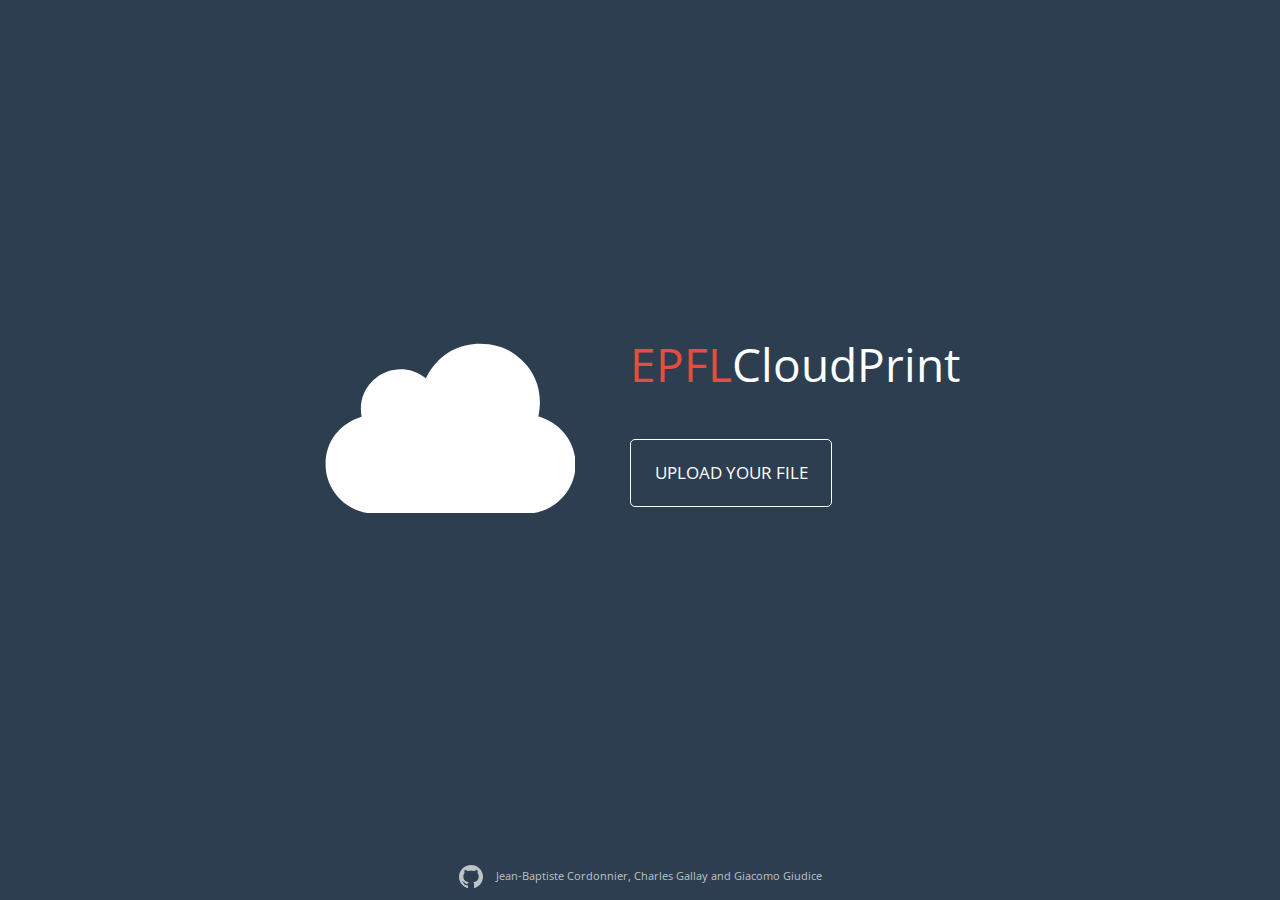
==== commit fb63c20f: "Dropbox integration" ====
--- a/index.html
+++ b/index.html
@@ -3,99 +3,115 @@
 <head>
   <meta name="viewport" content="width=device-width">
   <meta http-equiv="Content-Type" content="text/html; charset=UTF-8" />
+  <link rel="icon" type="image/png" href="images/favicon.png" />
+  <link rel="icon" type="image/x-icon" href="images/favicon.ico" />
   <title>EPFLCloudPrint</title>
 </head>
+
 <link href='http://fonts.googleapis.com/css?family=Open+Sans' rel='stylesheet' type='text/css'>
 <link rel="stylesheet" type="text/css" href="skeleton/base.css" />
 <link rel="stylesheet" type="text/css" href="skeleton/skeleton.css" />
 <link rel="stylesheet" type="text/css" href="skeleton/layout.css" />
 <link rel="stylesheet" type="text/css" href="styles.css" />
 <script src="https://ajax.googleapis.com/ajax/libs/jquery/1.9.1/jquery.min.js"></script>
+<script type="text/javascript" src="https://www.dropbox.com/static/api/2/dropins.js" id="dropboxjs" data-app-key="gv048u7pj3hnrec"></script>
 <script src="script.js"></script>
+<body>
+  <div class="container">
+    <h1 class="sixteen columns alpha mobile" style="display:none;" ><span class="colored">EPFL</span>CloudPrint</h1>
 
-<body>
+    <div class="desktop ghost two columns alpha" style="visibility: hidden">hidden</div>
 
-  <div class="container">
-    <div class="two columns alpha cloud">
-      <span style="visibility: hidden">Empty</span>
-    </div>
-    <div class="six columns  cloud">
+    <div class="cloud six columns omega" >
       <svg class="foreground" height="170" width="250">
         <defs>
           <linearGradient id="progression" x1="0" y1="0" x2="100%" y2="35%">
-          <stop offset="0%" stop-color="#2ecc71" />
-          <stop offset="0%" stop-color="#FFFFFF" />
+            <stop offset="0%" stop-color="#2ecc71" />
+            <stop offset="0%" stop-color="#FFFFFF" />
           </linearGradient>
         </defs>
         <path id="cloud_path" d="m 186.35781,8.876732 c 15.78232,10.231975 33.93546,29.879452 27.03438,64.610972 21.31603,5.820368 37.18487,24.800538 37.18487,47.750986 0,27.30733 -22.31413,49.42895 -49.84801,49.42895 H 50.425072 C 22.891196,170.66852 0.57706205,148.54691 0.57706205,121.23869 0.57706205,98.707512 14.444346,80.642672 36.585439,73.778105 34.670404,63.578788 35.565038,46.040023 52.492633,33.806139 c 9.4396,-6.832792 29.225922,-13.223363 48.329007,1.452002 22.80292,-44.705755 69.06972,-37.066198 85.53617,-26.381409 z" fill="url(#progression)" />
-        <path id="tick_path" d="m 81.691766,105.38213 29.471174,25.12269 55.748,-64.444933" fill="none" stroke="#2ecc71" stroke-width="14.29999999" stroke-linecap="round" stroke-linejoin="round" stroke-miterlimit="4" display="none">
+        <path id="tick_path" d="m 81.691766,105.38213 29.471174,25.12269 55.748,-64.444933" fill="none" stroke="#2ecc71" stroke-width="14.29999999" stroke-linecap="round" stroke-linejoin="round" stroke-miterlimit="4" display="none" />
+        <path id="arrow_path"
+        style="fill:none;fill-opacity:1;stroke:none;stroke-width:6.2381897;stroke-linecap:round;stroke-linejoin:round;stroke-miterlimit:4;stroke-opacity:1;stroke-dasharray:none"
+        d="m 111.92478,62.972017 0,50.340483 -25.281248,0 38.781248,38.78125 38.78125,-38.78125 -25.28125,0 0,-50.340483 z"
+        inkscape:connector-curvature="0"
+        sodipodi:nodetypes="cccccccc" />
       </svg>
-      <p style="display:none;">Uploading your file...</p>
+      <p class="message" style="display:none;">Uploading your file...</p>
     </div>
-    <div class="eight columns omega dialog">
-      <h1><span class="colored">EPFL</span>CloudPrint</h1>
 
-      <div class="upload _button empty" id="upload_button">
-        UPLOAD YOUR FILE
+    <div class="dialog eight columns">
+      <h1 class="eight columns alpha desktop" ><span class="colored">EPFL</span>CloudPrint</h1>
+
+      <div id="button_wrapper eight columns">
+        <div class="upload _button _empty">
+          UPLOAD YOUR FILE
+        </div>
+        <div class="dropbox _button _empty" style="display: none;">
+          LOOK IN DROPBOX
+        </div>
       </div>
       
-      <div class="options" style="display: none;">
-        <!-- Credentials -->
-        <div class="five columns alpha omega">
-          <input type="text" id="gaspar" placeholder="Gaspar"/>
-          <input type="password" id="password" placeholder="Password"/>
-        </div>
-        <br class="clear"/>
+      <div class="options six columns alpha" style="display: none;">
+        <form id="printForm">
+          <!-- Credentials -->
+          <input type="text" class="gaspar four columns alpha nonempty" placeholder="Gaspar" name="gaspar" />
+          <input type="password" class="password four columns alpha nonempty" placeholder="Password" name="password" />
 
-        <!-- Options -->
-        <div class="six columds alpha omega">
+          <!-- Options -->
+          <div class="six columns alpha omega">
 
-          <h3>Options</h3>
+            <h3>Options</h3>
 
-          <div class="three columns alpha copies">
-            <h5>Number of copies</h5>
-            <input type="text" id="numberCopies" value="1"/>
-          </div>
-
-          <div class="three columns omega printingOptions">
-            <h5>Printing Options</h5>
-
-            <div class="doublesided checkbox checked"></div>
-            <span class="label" for="doublesided"> Double sided </span><br/>
-
-            <div class="blackwhite checkbox checked"></div>
-            <span class="label" for="blackwhite"> Black & white </span>
-          </div>
-
-          <br class="clear" />
-
-          <h5>Pages</h5>
-
-          <div class="radioGroup selection">
-            <div class="all radiobox checked"></div>
-            <span class="label" for="all"> All </span><br/>
-
-            <div class="selectedonly radiobox unchecked"></div>
-            <span class="label" for="selectedonly"> Selected only </span><br/>
-            <div id="fromto" style="display: none">
-              <div class="two columns" >
-                <input type="text" class="numberField" id="from" placeholder="From"/>
-              </div>
-              <div class="two columns omega">
-                <input type="text" class="numberField" id="to" placeholder="To"/>
-              </div>
-              <br class="clear"/>
+            <div class="three columns alpha">
+              <h5 class="three columns alpha">Number of copies</h5>
+              <input type="text" class="_numberField one columns alpha" value="1" min="1" name="numbercopies"/>
             </div>
 
+            <div class="three columns omega">
+
+              <h5>Printing Options</h5>
+
+              <div class="doublesided _checkbox _checked" name="doublesided"></div>
+              <span class="_label" for="doublesided"> Double sided </span><br/>
+
+              <div class="blackwhite _checkbox _checked" name="blackwhite"></div>
+              <span class="_label" for="blackwhite"> Black & white </span>
+            </div>
+
+            <br class="clear" />
+
+            <h5>Pages</h5>
+
+            <div class="_radioGroup selection" name="selection">
+              <div class="all _radiobox _checked" name="all"></div>
+              <span class="_label" for="all"> All </span><br/>
+
+              <div class="selectedonly _radiobox _unchecked" name="selectedonly"></div>
+              <span class="_label" for="selectedonly"> Selected only </span><br/>
+              <div class="fromto" style="display: none">
+                <div class="two columns alpha" >
+                  <input min="1" type="text" class="from _numberField" placeholder="From" name="from" />
+                </div>
+                <div class="two columns omega">
+                  <input min="1" type="text" class="to _numberField" placeholder="To" default="1" name="to" />
+                </div>
+                <br class="clear"/>
+              </div>
+            </div>
+
+            <input type="text" class="server_file_name" style="display:none;" name="server_file_name" />
+            <input type="text" class="file_name" style="display:none;" name="file_name" />
+
+            <div class="print _full _button _disabled submit five columns alpha">PRINT</div>
           </div>
-
-          <div class="five columns alpha omega">
-            <div class="_button full print">PRINT</div>
-          </div>
-        </div>
+        </form>
       </div>
     </div>
+
     <br class="clear"/>
+
     <div class="footer sixteen columns">
       <p>
         <a  href="https://github.com/giacomogiudice/EPFLCloudPrint" target="_blank">
@@ -105,5 +121,9 @@
       </p>
     </div>
   </div>
+  <!-- This is utility invisible things -->
+  <form class="formUpload" action="upload_file.php" method="post" enctype="multipart/form-data">
+    <input type="file" name="file" class="fileInput" accept="application/pdf" style="display:none">
+  </form>
 </body>
 </html>
--- a/styles.css
+++ b/styles.css
@@ -1,3 +1,5 @@
+/* WHOLE PAGE SETTING */
+
 html, body {
   margin:0;
   padding:0;
@@ -10,7 +12,7 @@
   cursor: default;
 }
 
-p, h1, h3, h5 {
+p, h1, h3, h5, .dialog {
   font-family: 'Open Sans', sans-serif;
   color: white;
 }
@@ -19,115 +21,38 @@
   margin: auto;
   min-height:100%;
 }
-/* CLOUD */
-
-.cloud p {
-  color: white;
-  text-align: center;
-  font-size: 0.8em;
-}
-
-.cloud .foreground {
-  width:252px;
-  height: 172px;
-  display:block;
-  margin: auto;
-}
-
-/* DIALOG */
-
-h1 {
-  margin-bottom: 15px;
-}
-
-h1 .colored {
-  color: #e74c3c;
-}
-
-.dialog {
-  color: white;
-  font-family: 'Open Sans', sans-serif;
-
-  -webkit-touch-callout: none;
-  -webkit-user-select: none;
-  -khtml-user-select: none;
-  -moz-user-select: none;
-  -ms-user-select: none;
-  user-select: none;
-}
-
-#gaspar, #password {
-  width:100%;
-  height: 1.6em;
-  padding-left: 10px;
-  margin-top:-5px;
-}
-
-#numberCopies{
-  width: 6em;
-}
-
-label {
-  color: inherit;
-  font-family: inherit;
-
-
-  -webkit-touch-callout: none;
-  -webkit-user-select: none;
-  -khtml-user-select: none;
-  -moz-user-select: none;
-  -ms-user-select: none;
-  user-select: none;
-}
-
-label span {
-  color: inherit;
-  cursor: pointer;
-  font-family: inherit;
-}
-
-
-h3 {
-  font-size: 1.4em;
-  margin: 0px;
-  margin-bottom: -6px;
-}
-
-h5 {
-  font-size: 1em;
-  margin-bottom: 2px
-}
-
-.label {
-  font-size: 0.8em;
-}
-
-.checkbox, .radiobox {
+
+/* MY FRAMEWORK */
+
+._checkbox, ._radiobox {
   width: 20px;
   height: 20px;
-  float: left;  
+  float: left;
   margin-right: 5px;
 }
 
-.checked {
+._checked {
   background: url(images/checked.svg); 
   background-repeat: no-repeat;
 }
 
-.unchecked {
+._unchecked {
   background: url(images/unchecked.svg); 
   background-repeat: no-repeat;
 }
 
-#from, #to {
-  margin-top: 5px;
-  margin-bottom: 0px;
-}
-
-._button {
-  margin-bottom: 20px;
-
-  width: 100%;
+input:-webkit-autofill {
+  -webkit-box-shadow: 0 0 0px 1000px white inset;
+}
+
+input:focus {
+  -webkit-box-shadow: 0 0 0px 1000px white inset !important;
+}
+
+div._button {
+  margin-bottom: 10px;
+  margin-top: 10px;
+
   color: white;
   text-align: center;
   height: 3em;
@@ -135,81 +60,142 @@
   border-radius: 5px;
   line-height: 3em;
   cursor: pointer;
-
-  -webkit-touch-callout: none;
-  -webkit-user-select: none;
-  -khtml-user-select: none;
-  -moz-user-select: none;
-  -ms-user-select: none;
-  user-select: none;
-
   vertical-align: middle;
   font-size: 1.2em;
 }
 
-.full {
+._full {
   font-weight: bolder;
   background-color: #e74c3c;
   margin-top: 40px;
 }
 
-.full:active {
+._full:active {
   background-color: #c0392b;
 }
 
-.empty {
+._empty {
   display: inline-block;
   margin:auto;
   width:200px;
   border: 1px white solid;
-}
-
-.empty:active {
+  padding-top:8px;
+  padding-bottom:8px;
+}
+
+._full._button._disabled {
+  background-color: #bdc3c7;
+  pointer-events: none;
+}
+
+._empty:active {
   background-color: #ecf0f1;
   color: black;
 }
 
-span.no_selection {
+input[type="text"]._error, input[type="password"]._error {
+  border: 1px solid #e74c3c;
+  color: #e74c3c;
+}
+
+input[type="text"]._error::-webkit-input-placeholder, input[type="password"]._error::-webkit-input-placeholder { /* WebKit browsers */
+    color:    #e74c3c;
+}
+input[type="text"]._error:-moz-placeholder, input[type="password"]._error:-moz-placeholder { /* Mozilla Firefox 4 to 18 */
+    color:    #e74c3c;
+    opacity:  1;
+}
+input[type="text"]._error::-moz-placeholder, input[type="password"]._error::-moz-placeholder { /* Mozilla Firefox 19+ */
+    color:    #e74c3c;
+    opacity:  1;
+}
+input[type="text"]._error:-ms-input-placeholder, input[type="password"]._error:-ms-input-placeholder { /* Internet Explorer 10+ */
+    color:    #e74c3c;
+}
+
+/* CLOUD */
+
+.cloud {
+  padding-bottom: 15px;
+}
+
+.cloud p {
+  margin-top: 10px !important;
+  max-width: 280px;
+  margin:auto;
+  text-align: center;
+}
+
+.cloud .foreground {
+  display:block;
+  margin: auto;
+}
+
+/* TITLE */
+
+h1 {
+  margin-bottom: 40px;
+}
+
+h1 .colored {
+  color: #e74c3c;
+}
+
+/* DIALOG */
+
+.dialog {
+  padding-bottom: 45px;
+
+  /* no selection */
   -webkit-user-select: none; /* webkit (safari, chrome) browsers */
   -moz-user-select: none; /* mozilla browsers */
   -khtml-user-select: none; /* webkit (konqueror) browsers */
   -ms-user-select: none; /* IE10+ */
 }
 
-
-.upload {
-  margin-top: 20px;
-  margin-bottom: 20px;
-  padding-top:8px;
-  padding-bottom:8px;
-
-  color: white;
-  border: 1px white solid;
-  text-align: center;
-  height: 3em;
-  -moz-border-radius: 5px;
-  border-radius: 5px;
-  line-height: 3em;
-  cursor: pointer;
-
-  -webkit-touch-callout: none;
-  -webkit-user-select: none;
-  -khtml-user-select: none;
-  -moz-user-select: none;
-  -ms-user-select: none;
-  user-select: none;
-
-}
-
-.upload p {
-  vertical-align: middle;
-  font-size: 1.2em;
-}
-
+h3 {
+  font-size: 1.4em;
+  margin: 0px;
+  margin-bottom: -6px;
+}
+
+h5 {
+  font-size: 1em;
+  margin-bottom: 2px
+}
+
+._label {
+  font-size: 0.8em;
+}
+
+input.gaspar, input.password {
+  height: 1.6em;
+  margin-top:-5px;
+}
+
+input.from, input.to {
+  margin-top: 5px;
+  margin-bottom: 0px;
+  margin-left: 25px;
+}
+
+.upload._button.drop {
+  border: 1px white dashed;
+}
+
+path {  
+  pointer-events: none;
+}
+
+#cloud_path {
+  pointer-events: auto;
+}
 
 /* FOOTER */
 
 .footer {
+  width: 200px;
+  height: 45px;
   position: absolute;
   bottom: 0px;
   margin: auto;
@@ -226,7 +212,33 @@
 
 .footer img {
   width: 24px;
-  margin-right: 5px;
-  vertical-align: middle;  
+  vertical-align: middle;
   margin-right: 10px;
-}+}
+
+@media only screen and (max-width: 767px) {
+  input {
+    margin-bottom: 5px !important;
+  }
+
+  .print._button {
+    margin-top: 10px;
+  }
+
+  .mobile {
+    display: block !important;
+  }
+
+  .desktop {
+    display: none !important;
+  }
+
+  h1.mobile {
+    font-size: 3em;
+    margin: auto;
+    margin-bottom: 20px !important;
+    padding-top: 10px;
+    padding-bottom: 10px;
+    text-align: center;
+  }
+}
